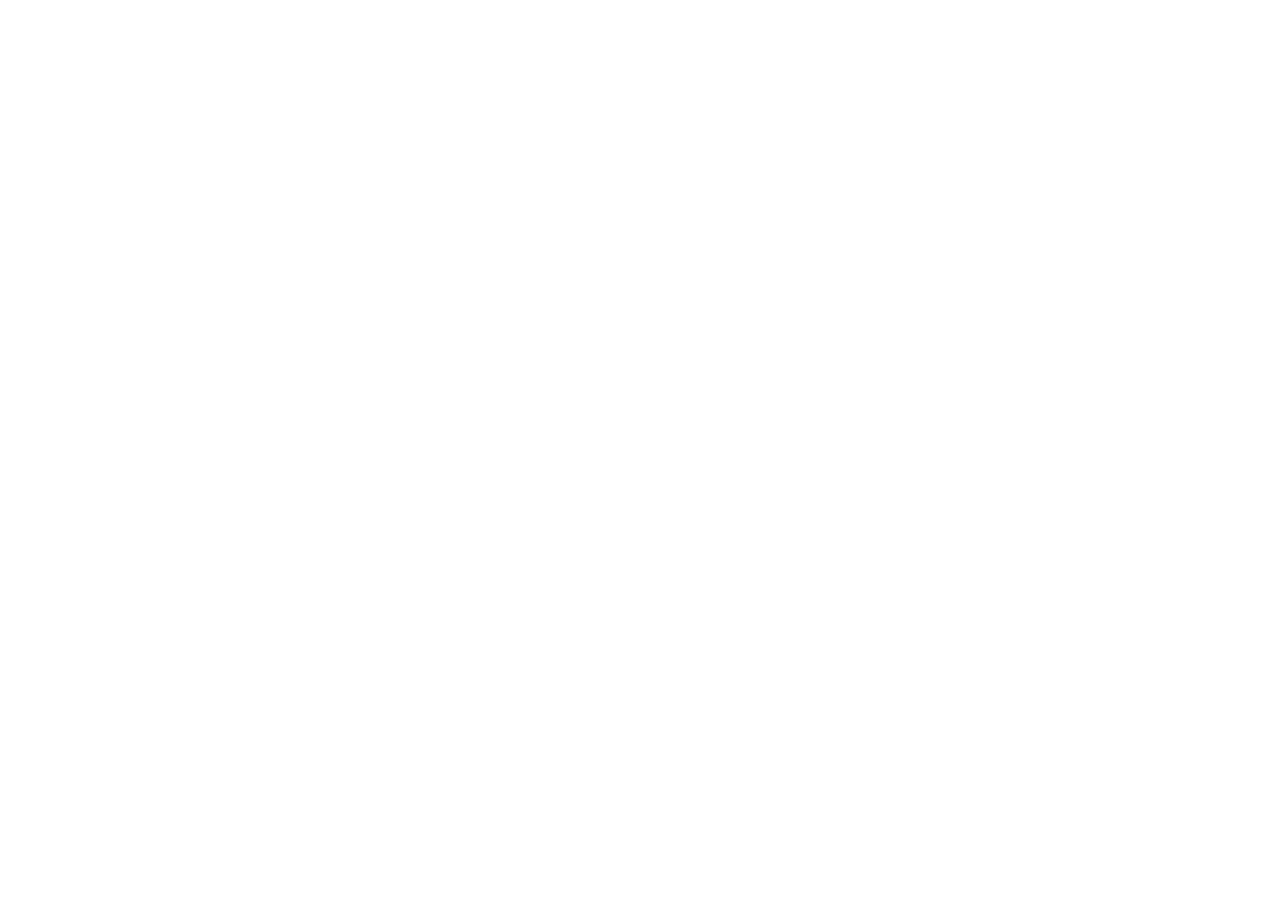
==== index.html @ a86ed565 "index-html" ====
<!DOCTYPE html>
<html lang="pt-br">
<head>
    <meta charset="UTF-8">
    <meta name="viewport" content="width=device-width, initial-scale=1.0">
    <meta name="description" content="Projeto Portfólio">
    <meta name="author" content="Generation Brasil">
    <meta name="keywords" content="HTML, CSS, JavaScript">
    <link rel="icon" type="image/svg" href="./assets/img/favicon.svg" />
    <title>Meu Perfil</title>
</head>
<body>
        <!-- Cabeçalho da Página (header) -->
		<header>
            
        </header>

		<!-- Seção Principal da Página (main) -->
		<main>

        </main>

		<!-- Rodapé da Página (footer) -->
		<footer>

        </footer>
</body>
</html>
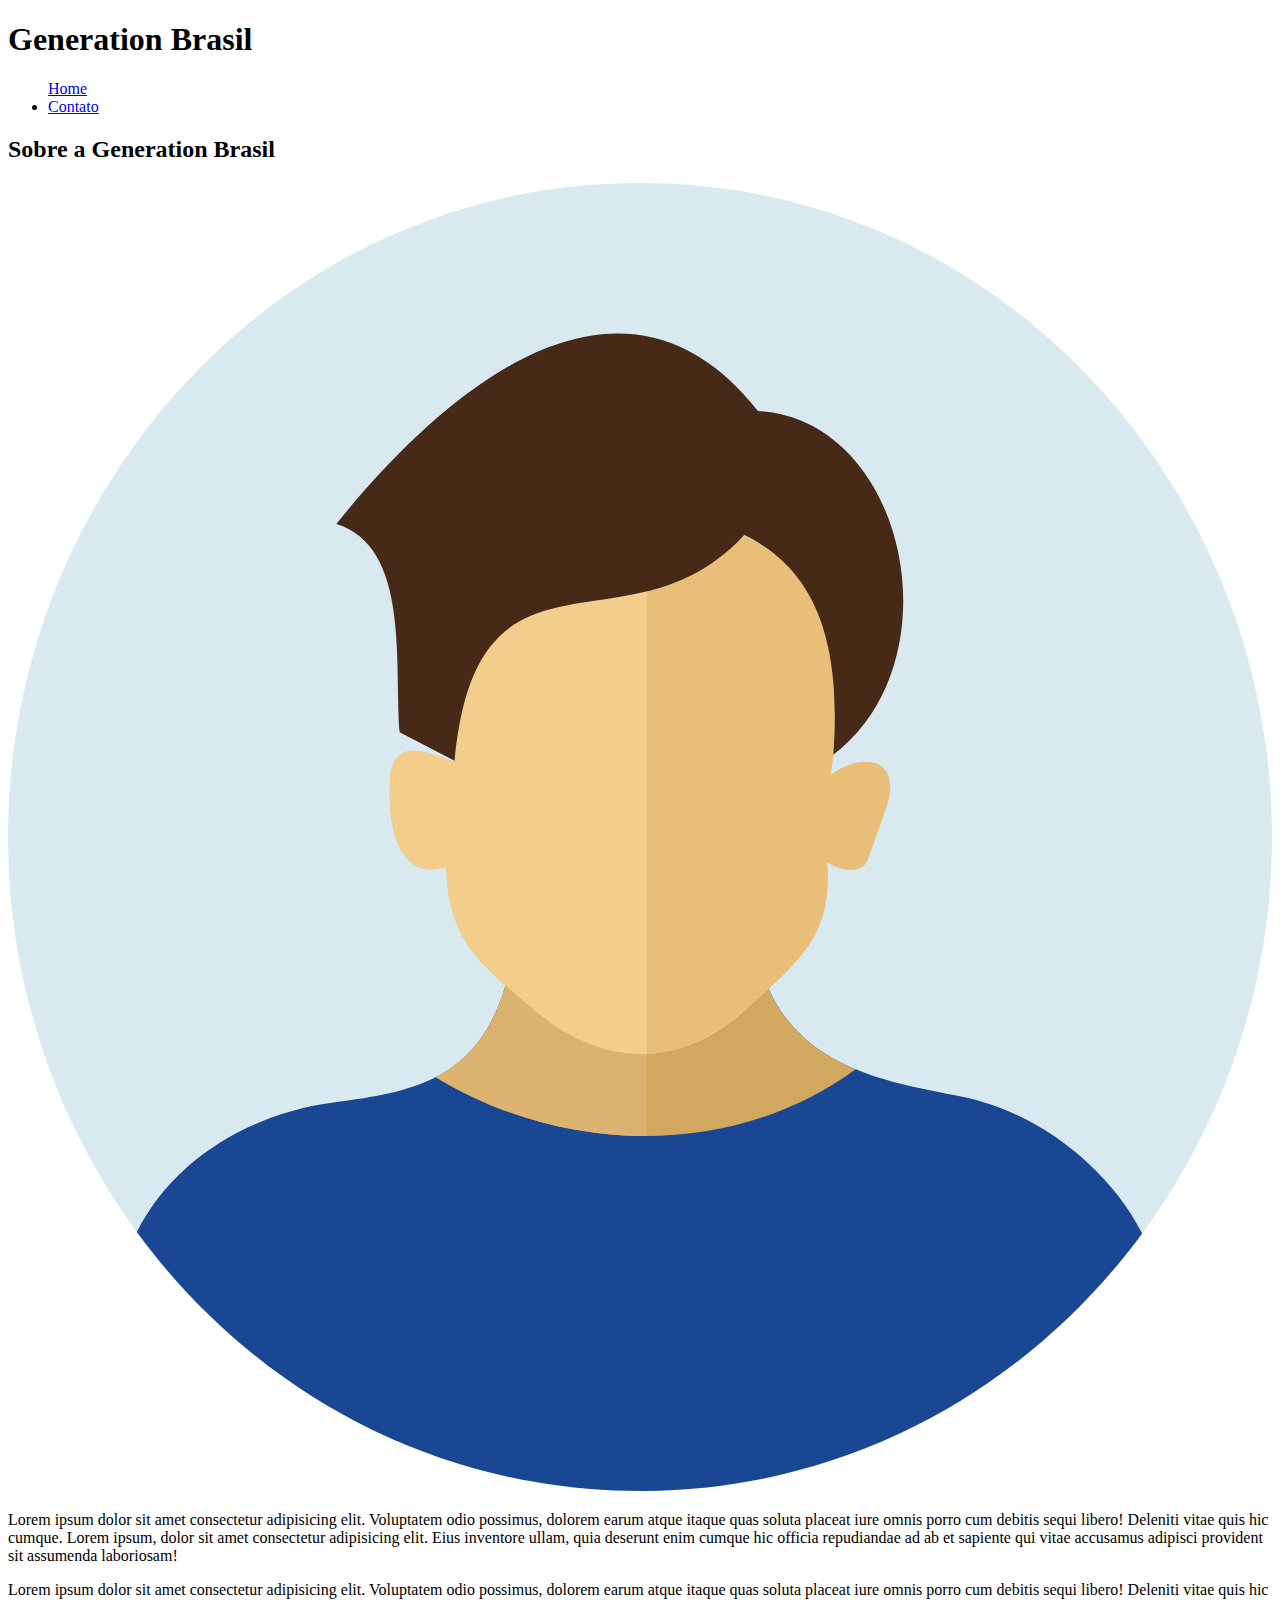
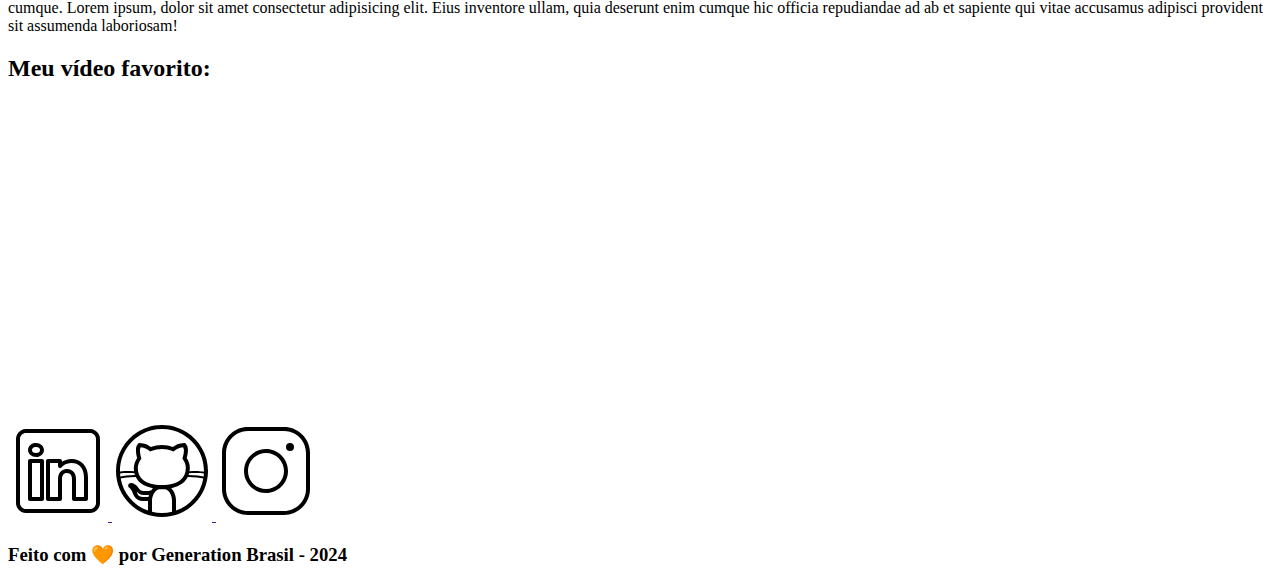
==== commit 512c11b8: "html" ====
--- a/index.html
+++ b/index.html
@@ -12,17 +12,135 @@
 <body>
         <!-- Cabeçalho da Página (header) -->
 		<header>
+
+            <!-- Div Conteudo do Cabeçalho -->
+             <div id="header_content">
+                
+                <!-- Titulo do Cabeçalho -->
+                 <div id="titulo">
+
+                    <!-- Seu Nome -->
+                     <h1>Generation Brasil</h1>
+
+                 </div>
+
+                 <!-- Conteudo do Menu da Página(header) -->
+                  <div id="menu">
+
+                    <!-- Menu da Página -->
+                    <nav>
+
+                        <!-- Marcadores não ordenados + links -->
+                        <ul id="menu"
+                            <li>
+                                <a href="index.html"> Home </a>
+                            </li>
+                            <li>
+                                <a href="contato.html">Contato</a>
+                            </li>
+                        </ul>
+
+                    </nav>
+
+                </div>
+
+             </div>
             
         </header>
 
 		<!-- Seção Principal da Página (main) -->
 		<main>
 
+             <!-- Seção Sobre você -->
+			 <section id="about">
+
+                <!-- Título da Seção -->
+				<h2>Sobre a Generation Brasil</h2>
+
+				<!-- Conteúdo da Seção -->
+				<div id="conteudo">
+
+					<!-- Imagem do criador do conteúdo -->
+					<img
+						src="./assets/img/user_01.svg"
+						alt="Foto do criador desse conteudo"
+					/>
+
+					<!-- Texto sobre o criador do conteúdo -->
+					<article id="sobre_texto">
+						<p>
+							Lorem ipsum dolor sit amet consectetur adipisicing
+							elit. Voluptatem odio possimus, dolorem earum atque
+							itaque quas soluta placeat iure omnis porro cum
+							debitis sequi libero! Deleniti vitae quis hic
+							cumque. Lorem ipsum, dolor sit amet consectetur
+							adipisicing elit. Eius inventore ullam, quia
+							deserunt enim cumque hic officia repudiandae ad ab
+							et sapiente qui vitae accusamus adipisci provident
+							sit assumenda laboriosam!
+						</p>
+                           <p>
+							Lorem ipsum dolor sit amet consectetur adipisicing
+							elit. Voluptatem odio possimus, dolorem earum atque
+							itaque quas soluta placeat iure omnis porro cum
+							debitis sequi libero! Deleniti vitae quis hic
+							cumque. Lorem ipsum, dolor sit amet consectetur
+							adipisicing elit. Eius inventore ullam, quia
+							deserunt enim cumque hic officia repudiandae ad ab
+							et sapiente qui vitae accusamus adipisci provident
+							sit assumenda laboriosam!
+						</p>
+					</article>
+				</div>
+
+			 </section>
+			 
+			 <!-- Seção contendo um vídeo de sua preferência -->
+			 <section id="video">
+
+                <!-- Título da Seção -->
+				<h2>Meu vídeo favorito:</h2>
+
+				<!-- Vídeo da Seção -->
+				<div class="youtube">
+					<iframe
+						width="560"
+						height="315"
+						src="https://www.youtube.com/embed/Z3_mtwMMuGI?si=F1QiiDYSfsPG3nF0"
+						frameborder="0"
+						allow="accelerometer; autoplay; encrypted-media; gyroscope; picture-in-picture"
+						allowfullscreen
+					></iframe>
+				</div>
+
+	 
+			 </section>
+
+
         </main>
 
 		<!-- Rodapé da Página (footer) -->
 		<footer>
 
+            <!-- Seção de Contato - Redes Sociais-->
+            <section id="redes_sociais">
+
+                <a href="">
+                    <img src="assets/img/linkedin.svg" alt="LinkedIn" />
+                </a>
+                <a href="">
+                    <img src="assets/img/github.svg" alt="Github" />
+                </a>
+                <a href="">
+                    <img src="assets/img/instagram.svg" alt="Instagram" />
+                </a>
+
+        </section>
+
+        <h3>
+            Feito com 🧡 por Generation Brasil - 2024
+        </h3>
+
         </footer>
 </body>
 </html>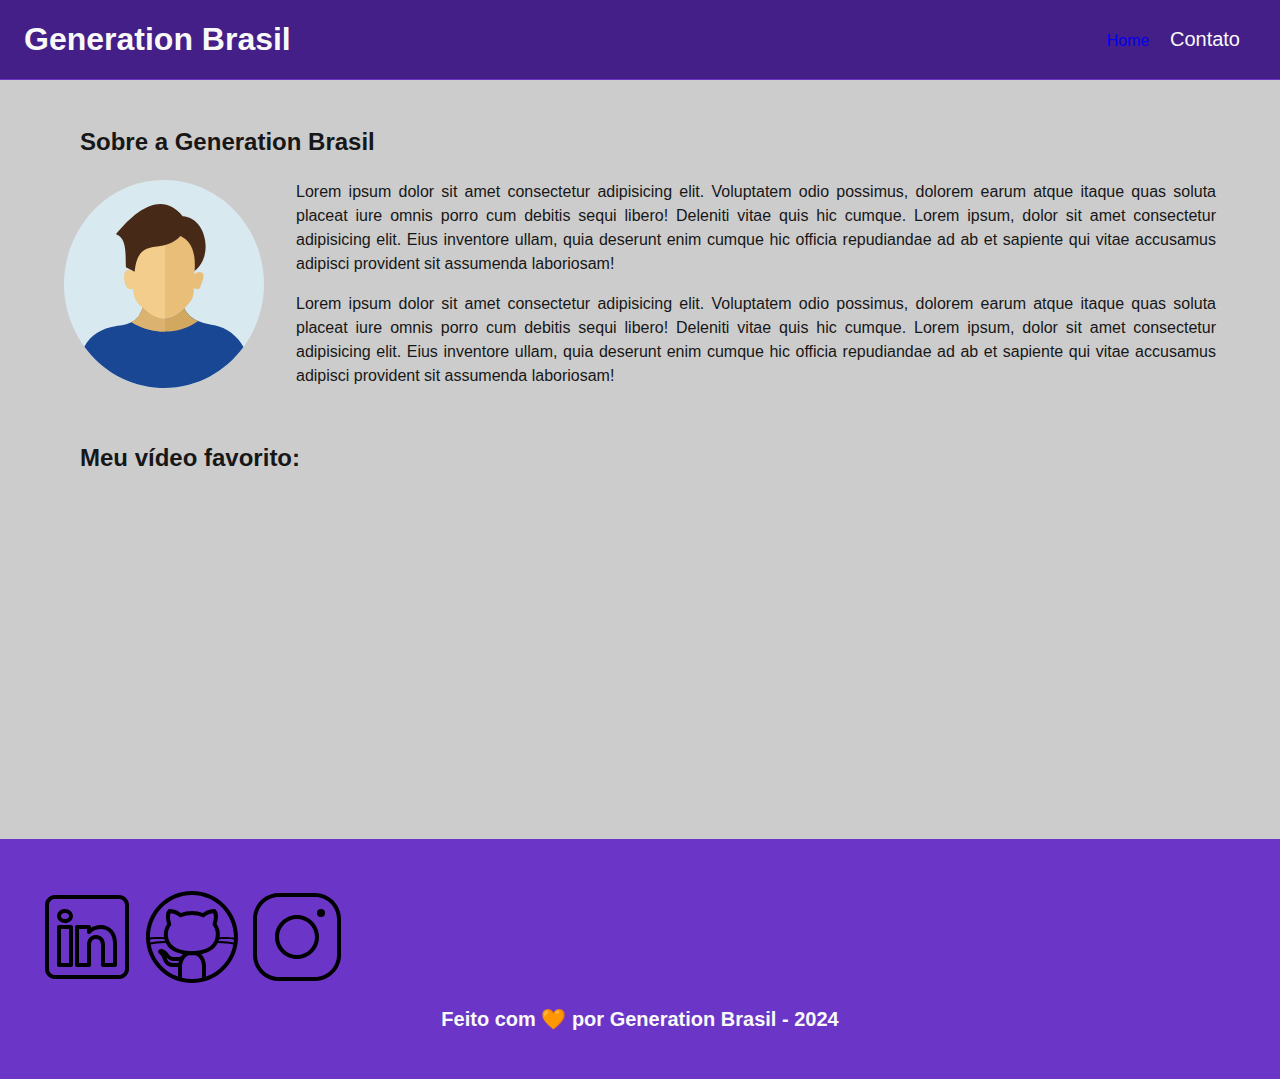
==== commit efddbff8: "css" ====
--- a/index.html
+++ b/index.html
@@ -7,6 +7,10 @@
     <meta name="author" content="Generation Brasil">
     <meta name="keywords" content="HTML, CSS, JavaScript">
     <link rel="icon" type="image/svg" href="./assets/img/favicon.svg" />
+    
+    <!-- Link para a Folha de Estilo da Página - CSS -->
+    <link rel="stylesheet" href="./assets/css/style.css">
+    
     <title>Meu Perfil</title>
 </head>
 <body>
@@ -14,7 +18,7 @@
 		<header>
 
             <!-- Div Conteudo do Cabeçalho -->
-             <div id="header_content">
+             <div id="header_content" class="flex">
                 
                 <!-- Titulo do Cabeçalho -->
                  <div id="titulo">
@@ -52,18 +56,20 @@
 		<main>
 
              <!-- Seção Sobre você -->
-			 <section id="about">
+			 <section id="about" class="flex_start">
 
                 <!-- Título da Seção -->
 				<h2>Sobre a Generation Brasil</h2>
 
 				<!-- Conteúdo da Seção -->
-				<div id="conteudo">
+				<div id="conteudo" class="flex">
 
 					<!-- Imagem do criador do conteúdo -->
 					<img
 						src="./assets/img/user_01.svg"
 						alt="Foto do criador desse conteudo"
+
+                        class="img_profile"
 					/>
 
 					<!-- Texto sobre o criador do conteúdo -->
@@ -96,13 +102,13 @@
 			 </section>
 			 
 			 <!-- Seção contendo um vídeo de sua preferência -->
-			 <section id="video">
+			 <section id="video" class="flex_start">
 
                 <!-- Título da Seção -->
 				<h2>Meu vídeo favorito:</h2>
 
 				<!-- Vídeo da Seção -->
-				<div class="youtube">
+				<div class="youtube" class="flex">
 					<iframe
 						width="560"
 						height="315"
--- a/assets/css/style.css
+++ b/assets/css/style.css
@@ -0,0 +1,244 @@
+* {
+    margin: 0;
+    padding: 0;
+    box-sizing: border-box;
+    text-decoration: none;
+    outline: none;
+    font-weight: 400;
+    font-family: sans-serif;
+}
+
+:root {
+    --purple-200: #9a7bd1;
+    --purple-500: #6b36c8;
+    --purple-800: #441f88;
+
+    --black-800: #171717;
+
+    --gray-200: #cccccc;
+    --gray-400: #505861;
+
+    --white: #F9F9F9;
+}
+
+html {
+    width: 100%;
+    height: 100vh;
+}
+
+body {
+    background: var(--gray-200);
+    color: var(--black-800);
+}
+
+/* Definindo as configurações de títulos e paragrafo */
+h1{
+    color: var(--white);
+    font-size: 2rem;
+    font-weight: 700;
+}
+
+h2{
+    padding: 1rem;
+    color: var(--black-800);
+    font-size: 1.5rem;
+    font-weight: 600;
+    text-align: left;
+}
+
+h3{
+    padding: 1rem;
+    color: var(--white);
+    font-size: 1.25rem;
+    font-weight: 700;
+    text-align: center;
+}
+
+p{
+    font-size: 1rem;
+    line-height: 1.5rem;
+    text-align: justify;
+    padding: 0.5rem 0;
+}
+
+/* Definindo as configurações do Flexbox */
+
+.flex {
+    display: flex;
+    justify-content: center;
+    align-items: center;
+}
+
+.flex_start {
+    display: flex;
+    justify-content: flex-start;
+}
+
+ /* Estilização da Seção Header */
+ #header_content {
+    height: 80px;
+    position: sticky; 
+    top: 0; 
+    width: 100%; 
+    justify-content: space-between;
+    padding: 24px;
+    background-color: var(--purple-800);
+    border-bottom: 1px solid var(--purple-500);
+}
+ 
+ #menu li {
+    display: inline;
+    padding: 1rem;
+ }
+ 
+ #menu li a {
+    text-decoration: none;
+    color: var(--white);
+    font-size: 20px;
+ }
+ 
+ #menu li a:hover {
+    color: var(--purple-200);
+    text-decoration: underline;
+ }
+
+ /* Estilização da Seção About */
+
+ #about{
+    flex-direction: column;
+    margin: 2rem auto;
+    width: 90%;
+ }
+
+#conteudo{
+    flex-direction: row;
+    gap: 2rem;
+
+}
+
+.img_profile{
+    width: 200px;
+}
+
+/* Estilização da Seção Video */
+
+#video{
+    flex-direction: column;
+    margin: 2rem auto;
+    width: 90%;
+ }
+
+ /* Estilização da Seção Footer */
+
+footer{
+    flex-direction: column;
+    margin: 0;
+    padding: 2rem;
+    color: var(--white);
+    background-color: var(--purple-500);
+    font-weight: bold;
+    text-align: center;
+}
+
+#redes_sociais {
+    display: flex;
+    justify-content: space-evenly; 
+    margin: 1rem 0 0 0;
+    width: 320px;
+}
+
+.social_icon {
+    width: 4rem;
+    height: 4rem;
+    filter: brightness(0) 
+            saturate(100%) 
+            invert(100%) 
+            sepia(0%) 
+            saturate(7457%) 
+            hue-rotate(23deg) 
+            brightness(95%) 
+            contrast(87%);
+}
+
+.social_icon:hover {  
+    filter: brightness(0) 
+            saturate(100%) 
+            invert(65%) 
+            sepia(59%) 
+            saturate(2437%) 
+            hue-rotate(213deg) 
+            brightness(86%) 
+            contrast(88%);
+}
+
+/*Estilização da Página de Contato*/
+ 
+#contact{
+    flex-direction: row;
+    gap: 2rem;
+ }
+
+form {
+    display: flex;
+    flex-direction: column;
+    width: 480px;
+    margin: 2rem 0;
+    padding: 1.5rem;
+    border: none;
+}
+
+form label {
+    font-size: 1rem;
+    text-align: left;
+    font-weight: 500;
+}
+
+form input,
+textarea {
+    margin: 0.5rem 0 1rem;
+    padding: 0.5rem;
+    border-radius: 1.25rem;
+    border: none;
+    width: 100%;
+    font-size: 1rem;
+}
+
+textarea {
+    resize: none;
+    height: 5rem;
+}
+
+form span{
+    margin: 0 0 0.5rem 0.75rem;
+    font-size: 0.75rem;
+    line-height: 1rem;
+    color: red;
+}
+
+form button {
+    text-align: center;
+    padding: 0.75rem 2rem;
+    background: var(--purple-800);
+    border: 1px solid var(--purple-500);
+    color: var(--white);
+    border-radius: 0.75rem;
+    font-weight: 700;
+    font-size: 1rem;
+}
+
+form button:hover {
+    background: var(--purple-500);
+}
+
+/* Estilização do Mapa */
+#mapa{
+    width: 480px;
+    flex-direction: column;
+    gap: 3rem;
+}
+
+#endereco > p{
+    font-size: 1rem;
+    text-align: justify;
+    font-weight: 600;
+}